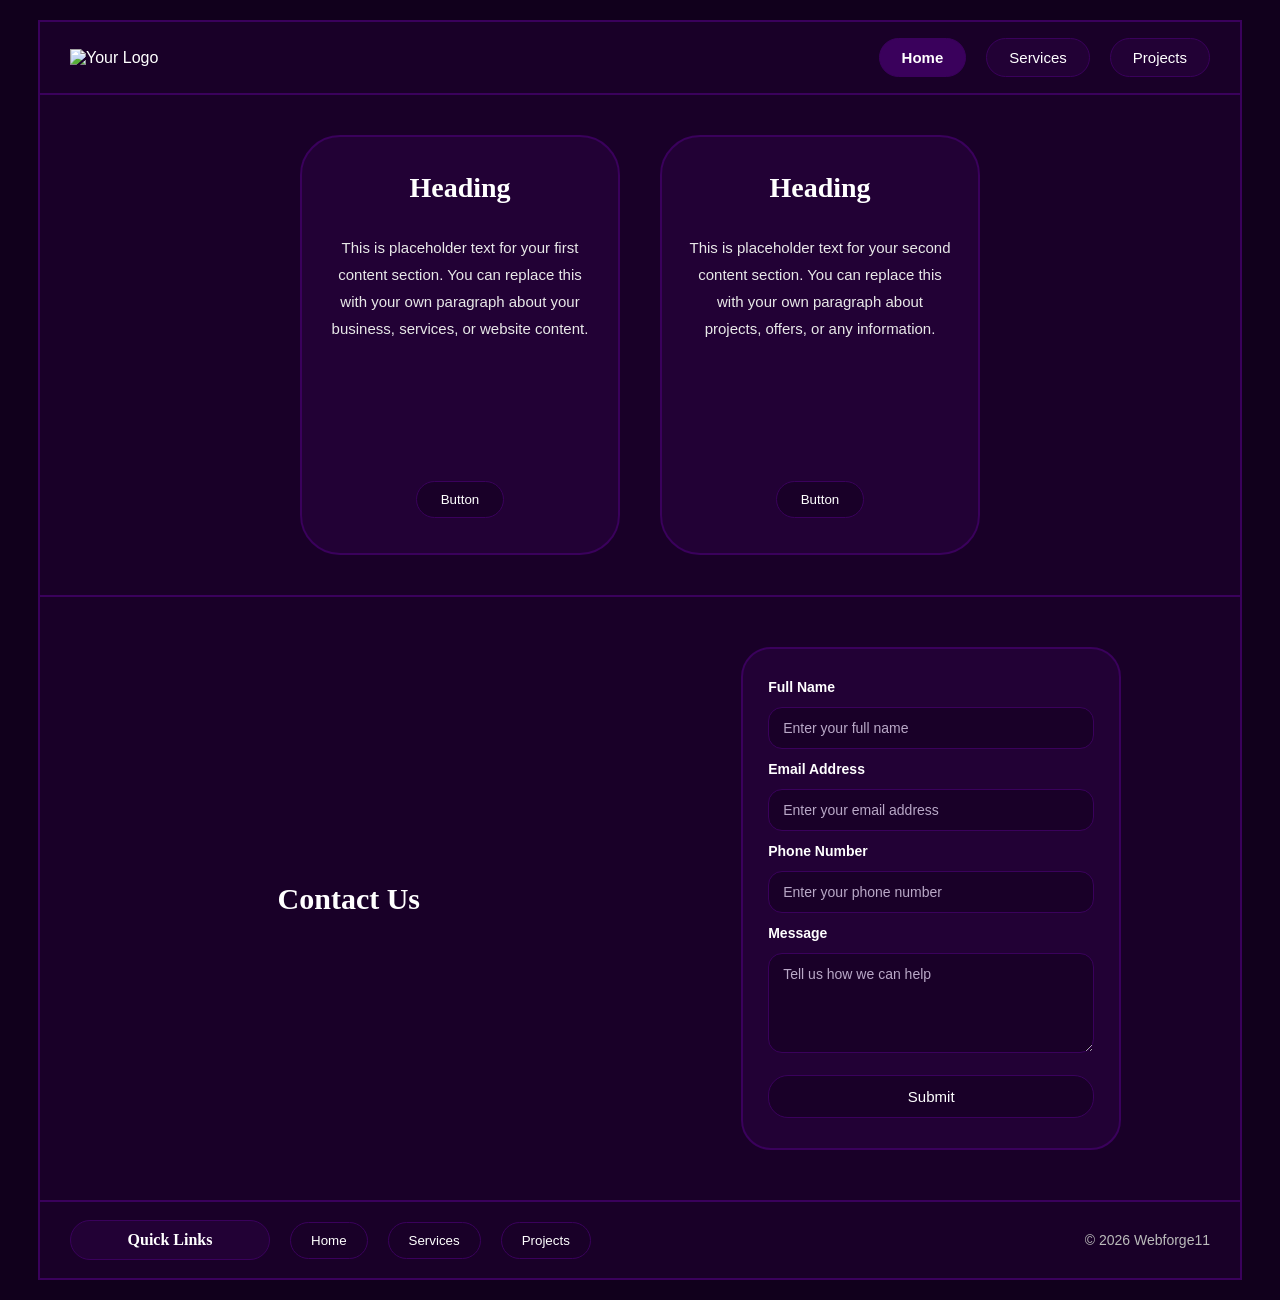
==== project.html @ 9a44a829 "Finalize navigation fixes" ====
<!DOCTYPE html>
<html lang="en">

<head>
  <meta charset="UTF-8">
  <meta name="viewport" content="width=device-width, initial-scale=1.0">
  <title>Wireframe Layout</title>
  <link rel="stylesheet" href="project.css">
</head>

<body>
  <div class="page-wrapper">


    <header class="top-bar">
      <div class="logo-box">
        <img src="images/logo.png" alt="Your Logo" class="logo">
      </div>

      <nav class="nav-bar">
        <button class="nav-btn active" onclick="goHome()">Home</button>
        <button class="nav-btn" onclick="goServices()">Services</button>
        <button class="nav-btn" onclick="goProjects()">Projects</button>
      </nav>
    </header>


    <main class="main-content">


      <section class="cards-section">
        <div class="info-card">
          <h2>Heading</h2>
          <p>
            This is placeholder text for your first content section. You can replace this with your own paragraph about
            your business, services, or website content.
          </p>
          <button class="card-btn" onclick="buttonAction('Left Card Button')">Button</button>
        </div>

        <div class="info-card">
          <h2>Heading</h2>
          <p>
            This is placeholder text for your second content section. You can replace this with your own paragraph about
            projects, offers, or any information.
          </p>
          <button class="card-btn" onclick="buttonAction('Right Card Button')">Button</button>
        </div>
      </section>


      <section class="form-section">
        <div class="form-left">
          <h2>Contact Us</h2>
        </div>

        <div class="form-right">
          <form class="contact-form">
            <label for="full-name">Full Name</label>
            <input type="text" id="full-name" name="full-name" placeholder="Enter your full name">

            <label for="email">Email Address</label>
            <input type="email" id="email" name="email" placeholder="Enter your email address">

            <label for="phone">Phone Number</label>
            <input type="tel" id="phone" name="phone" placeholder="Enter your phone number">

            <label for="message">Message</label>
            <textarea id="message" name="message" rows="4" placeholder="Tell us how we can help"></textarea>

            <button type="submit" class="submit-btn">Submit</button>
          </form>
        </div>
      </section>

    </main>


    <footer class="bottom-bar">
      <div class="footer-heading">Quick Links</div>

      <div class="footer-buttons">
        <button class="footer-btn" onclick="goHome()">Home</button>
        <button class="footer-btn" onclick="goServices()">Services</button>
        <button class="footer-btn" onclick="goProjects()">Projects</button>
      </div>

      <div class="footer-copy">© 2026 Webforge11</div>
    </footer>

  </div>

  <script>
    function goHome() {
      alert("Home page");
    }

    function goServices() {
      alert("Services page");
    }

    function goProjects() {
      alert("Projects page");
    }

    function buttonAction(name) {
      alert(name + " clicked");
    }
  </script>

</body>

</html>
---- project.css ----
body {
    margin: 0;
    padding: 0;
    background-color: #11001c;
    font-family: 'Inter', sans-serif;
    color: white;
}

.page-wrapper {
    width: 95%;
    max-width: 1200px;
    margin: 20px auto;
    background-color: #190028;
    border: 2px solid #3a015c;
    display: flex;
    flex-direction: column;
}

/*header*/
.top-bar {
    display: flex;
    justify-content: space-between;
    align-items: center;
    padding: 16px 30px;
    border-bottom: 2px solid #3a015c;
    gap: 20px;
}

.logo-box {
    display: flex;
    align-items: center;
    justify-content: flex-start;
    flex-shrink: 0;
}

.logo {
    width: 90px;
    height: auto;
    display: block;
}

.nav-bar {
    display: flex;
    gap: 20px;
    align-items: center;
    margin-left: auto;
}

.nav-btn {
    padding: 10px 22px;
    border: 1px solid #3a015c;
    border-radius: 20px;
    background-color: #220135;
    color: white;
    cursor: pointer;
    transition: background-color 0.3s ease;
    font-family: 'Inter', sans-serif;
    font-size: 15px;
}

.nav-btn:hover {
    background-color: #3a015c;
}

.nav-btn.active {
    background-color: #3a015c;
    font-weight: 600;
}

/*main*/
.main-content {
    display: flex;
    flex-direction: column;
}

/*top cards*/
.cards-section {
    display: flex;
    justify-content: center;
    gap: 40px;
    padding: 40px 30px;
    border-bottom: 2px solid #3a015c;
    flex-wrap: wrap;
}

.info-card {
    width: 320px;
    min-height: 420px;
    background-color: #220135;
    border: 2px solid #3a015c;
    border-radius: 40px;
    padding: 35px 25px;
    box-sizing: border-box;
    display: flex;
    flex-direction: column;
    align-items: center;
    text-align: center;
}

.info-card h2 {
    font-family: 'Zen Dots', cursive;
    color: white;
    margin: 0 0 30px 0;
    font-size: 28px;
}

.info-card p {
    line-height: 1.8;
    font-size: 15px;
    color: #e8e8e8;
    margin: 0 0 40px 0;
}

.card-btn {
    margin-top: auto;
    padding: 10px 24px;
    border: 1px solid #3a015c;
    border-radius: 20px;
    background-color: #190028;
    color: white;
    cursor: pointer;
    transition: background-color 0.3s ease;
    font-family: 'Inter', sans-serif;
}

.card-btn:hover {
    background-color: #3a015c;
}

/*form section*/
.form-section {
    display: flex;
    justify-content: space-between;
    align-items: center;
    padding: 50px 40px;
    gap: 30px;
}

.form-left,
.form-right {
    width: 48%;
    display: flex;
    justify-content: center;
    align-items: center;
}

.form-left h2 {
    font-family: 'Zen Dots', cursive;
    color: white;
    font-size: 30px;
    margin: 0;
}

.contact-form {
    width: 100%;
    max-width: 380px;
    background-color: #220135;
    border: 2px solid #3a015c;
    border-radius: 30px;
    padding: 30px 25px;
    display: flex;
    flex-direction: column;
    gap: 12px;
    box-sizing: border-box;
}

.contact-form label {
    font-size: 14px;
    font-weight: 600;
    color: white;
    text-align: left;
}

.contact-form input,
.contact-form textarea {
    width: 100%;
    padding: 12px 14px;
    border: 1px solid #3a015c;
    border-radius: 14px;
    background-color: #190028;
    color: white;
    font-family: 'Inter', sans-serif;
    font-size: 14px;
    box-sizing: border-box;
}

.contact-form input::placeholder,
.contact-form textarea::placeholder {
    color: #b9a8c7;
}

.contact-form textarea {
    resize: vertical;
    min-height: 100px;
}

.submit-btn {
    margin-top: 10px;
    padding: 12px 20px;
    border: 1px solid #3a015c;
    border-radius: 20px;
    background-color: #190028;
    color: white;
    cursor: pointer;
    transition: background-color 0.3s ease;
    font-family: 'Inter', sans-serif;
    font-size: 15px;
}

.submit-btn:hover {
    background-color: #3a015c;
}

/*footer*/
.bottom-bar {
    display: flex;
    justify-content: space-between;
    align-items: center;
    padding: 18px 30px;
    border-top: 2px solid #3a015c;
    gap: 20px;
}

.footer-heading {
    width: 200px;
    padding: 10px 20px;
    background-color: #220135;
    border: 1px solid #3a015c;
    border-radius: 20px;
    text-align: center;
    font-weight: 600;
    color: white;
    font-family: 'Zen Dots', cursive;
    box-sizing: border-box;
}

.footer-buttons {
    display: flex;
    gap: 20px;
    align-items: center;
}

.footer-btn {
    padding: 10px 20px;
    border: 1px solid #3a015c;
    border-radius: 20px;
    background-color: #190028;
    color: white;
    cursor: pointer;
    transition: background-color 0.3s ease;
    font-family: 'Inter', sans-serif;
}

.footer-btn:hover {
    background-color: #3a015c;
}

.footer-copy {
    color: #bbb;
    font-size: 14px;
    margin-left: auto;
    white-space: nowrap;
}

/*responsive media*/
@media (max-width: 900px) {

    .top-bar,
    .form-section,
    .bottom-bar {
        flex-direction: column;
        align-items: center;
        text-align: center;
    }

    .nav-bar,
    .footer-buttons {
        justify-content: center;
        flex-wrap: wrap;
        margin-left: 0;
    }

    .form-left,
    .form-right {
        width: 100%;
    }

    .footer-copy {
        margin-left: 0;
    }
}
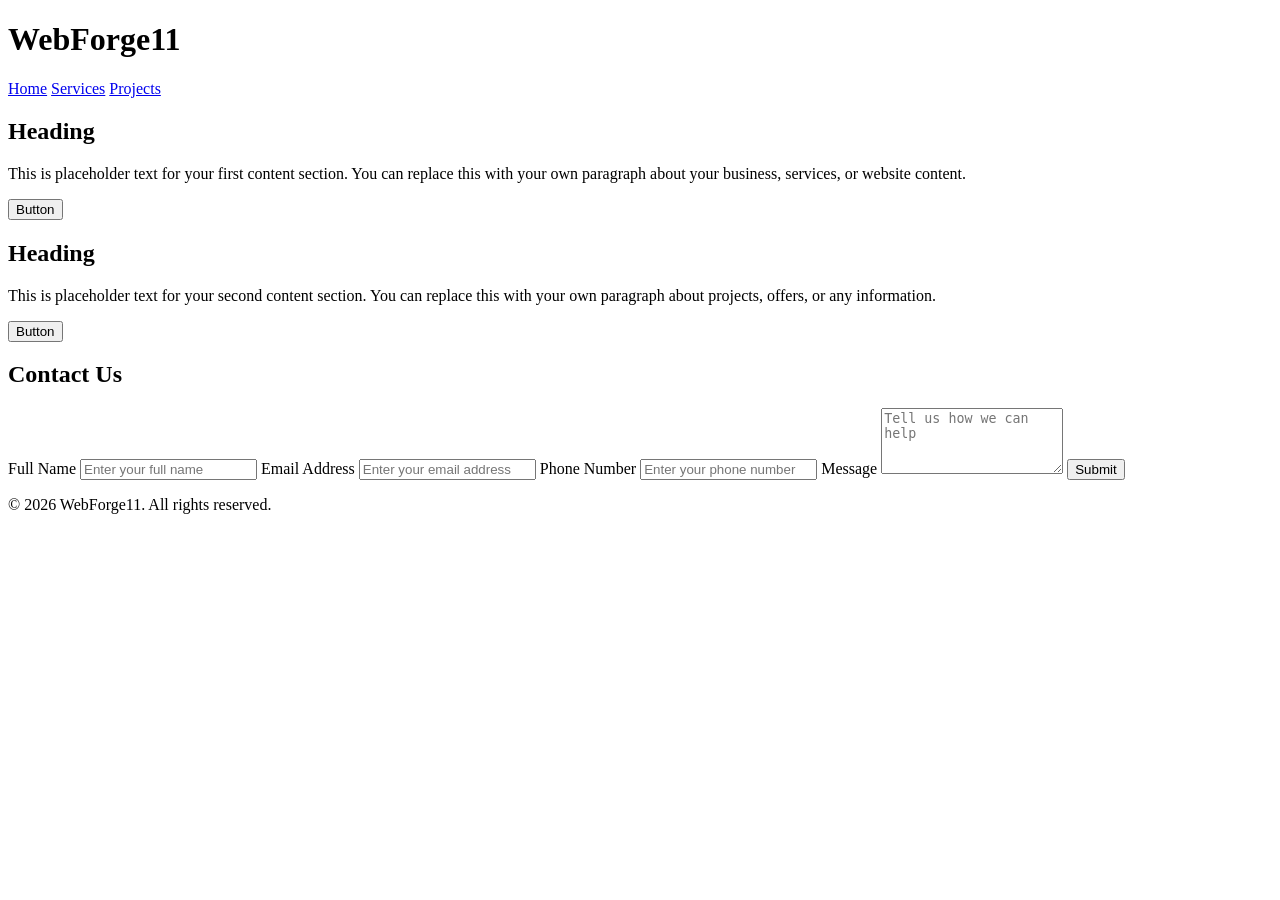
==== commit d21b455a: "Refactor project.html structure and styles html fix" ====
--- a/project.html
+++ b/project.html
@@ -5,23 +5,23 @@
   <meta charset="UTF-8">
   <meta name="viewport" content="width=device-width, initial-scale=1.0">
   <title>Wireframe Layout</title>
-  <link rel="stylesheet" href="project.css">
+  <link rel="stylesheet" href="styles/project.css">
 </head>
 
 <body>
   <div class="page-wrapper">
 
 
-    <header class="top-bar">
-      <div class="logo-box">
-        <img src="images/logo.png" alt="Your Logo" class="logo">
+    <header class="main-header">
+      <div class="nav-container">
+        <h1 class="logo-text">WebForge11</h1>
+
+        <nav class="nav-links">
+          <a href="index.html">Home</a>
+          <a href="services.html">Services</a>
+          <a href="projects.html">Projects</a>
+        </nav>
       </div>
-
-      <nav class="nav-bar">
-        <button class="nav-btn active" onclick="goHome()">Home</button>
-        <button class="nav-btn" onclick="goServices()">Services</button>
-        <button class="nav-btn" onclick="goProjects()">Projects</button>
-      </nav>
     </header>
 
 
@@ -76,16 +76,8 @@
     </main>
 
 
-    <footer class="bottom-bar">
-      <div class="footer-heading">Quick Links</div>
-
-      <div class="footer-buttons">
-        <button class="footer-btn" onclick="goHome()">Home</button>
-        <button class="footer-btn" onclick="goServices()">Services</button>
-        <button class="footer-btn" onclick="goProjects()">Projects</button>
-      </div>
-
-      <div class="footer-copy">© 2026 Webforge11</div>
+    <footer class="main-footer">
+      <p>© 2026 WebForge11. All rights reserved.</p>
     </footer>
 
   </div>
@@ -110,4 +102,4 @@
 
 </body>
 
-</html>+</html>
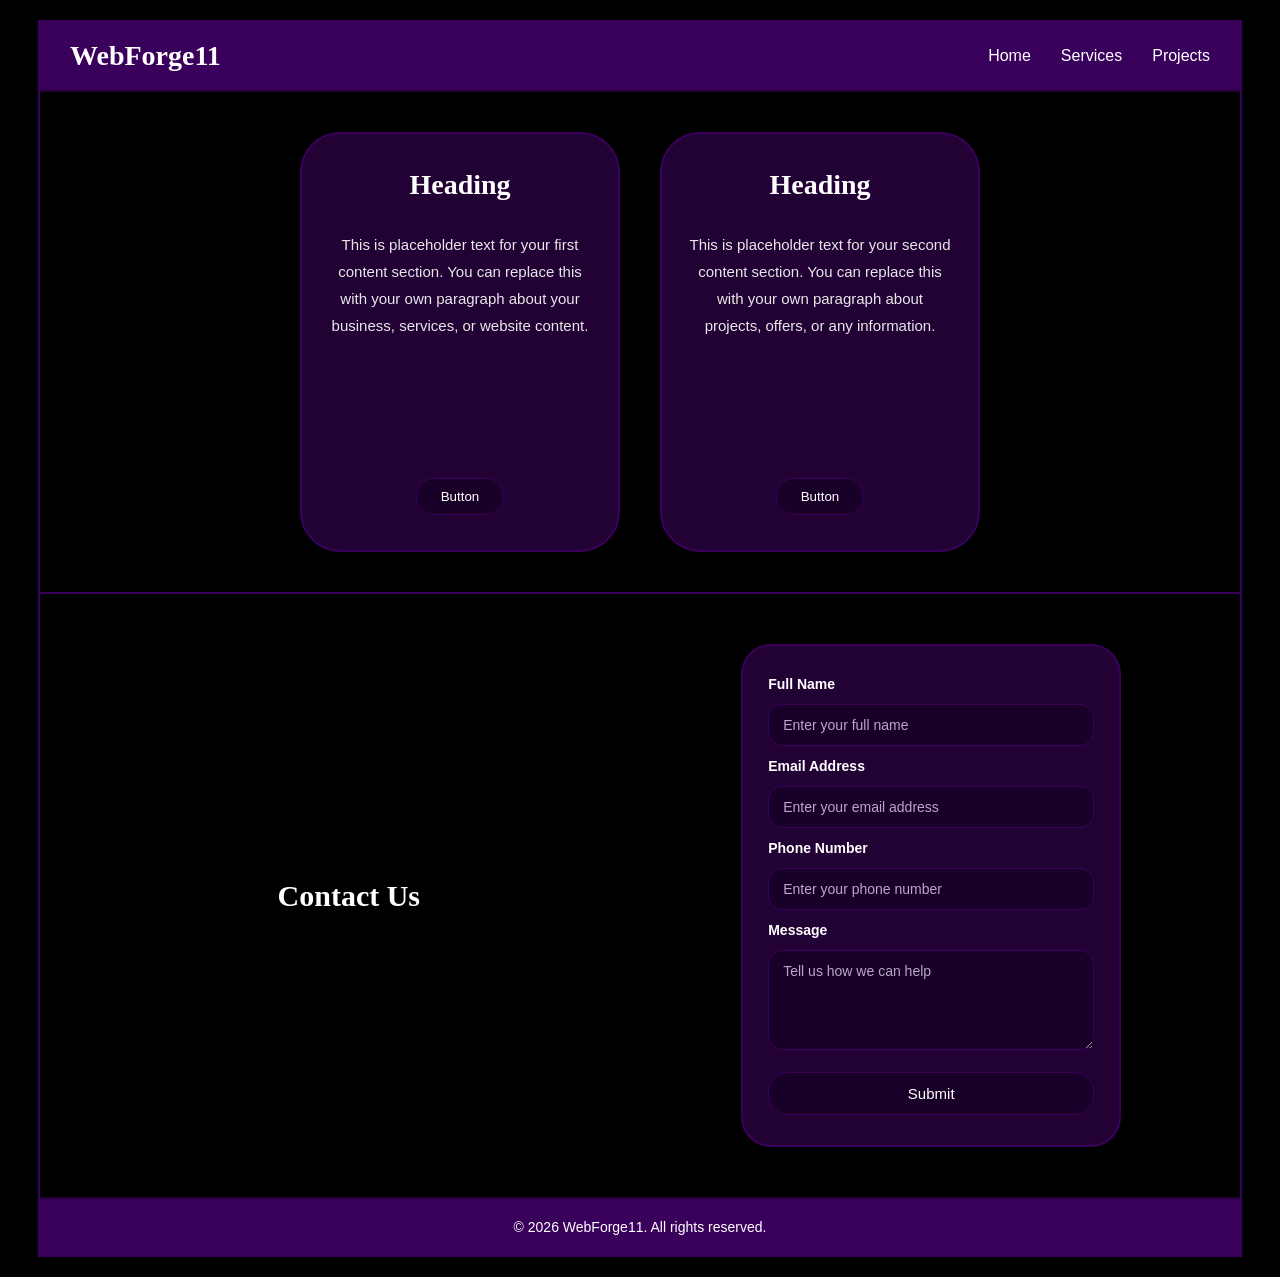
==== commit 4c2671b0: "html and css change fixes" ====
--- a/project.html
+++ b/project.html
@@ -5,7 +5,7 @@
   <meta charset="UTF-8">
   <meta name="viewport" content="width=device-width, initial-scale=1.0">
   <title>Wireframe Layout</title>
-  <link rel="stylesheet" href="styles/project.css">
+  <link rel="stylesheet" href="css/project.css">
 </head>
 
 <body>
@@ -102,4 +102,4 @@
 
 </body>
 
-</html>
+</html>
--- a/css/project.css
+++ b/css/project.css
@@ -0,0 +1,297 @@
+body {
+    margin: 0;
+    padding: 0;
+    background-color: black;
+    font-family: 'Inter', sans-serif;
+    color: white;
+}
+
+.page-wrapper {
+    width: 95%;
+    max-width: 1200px;
+    margin: 20px auto;
+    background-color: black;
+    border: 2px solid #3a015c;
+    /* keep purple accent */
+    display: flex;
+    flex-direction: column;
+}
+
+/* header */
+.main-header {
+    width: 100%;
+    background-color: #3a015c;
+    border-bottom: 2px solid #220135;
+}
+
+.nav-container {
+    max-width: 1200px;
+    margin: 0 auto;
+    padding: 18px 30px;
+    display: flex;
+    justify-content: space-between;
+    align-items: center;
+}
+
+.logo-text {
+    font-family: 'Zen Dots', cursive;
+    color: white;
+    font-size: 28px;
+    margin: 0;
+}
+
+.nav-links {
+    display: flex;
+    gap: 30px;
+    align-items: center;
+}
+
+.nav-links a {
+    text-decoration: none;
+    color: white;
+    font-family: 'Inter', sans-serif;
+    font-size: 16px;
+    transition: color 0.3s ease;
+}
+
+.nav-links a:hover {
+    color: #d9a6ff;
+}
+
+/* main */
+.main-content {
+    display: flex;
+    flex-direction: column;
+}
+
+/* top cards */
+.cards-section {
+    display: flex;
+    justify-content: center;
+    gap: 40px;
+    padding: 40px 30px;
+    border-bottom: 2px solid #3a015c;
+    flex-wrap: wrap;
+}
+
+.info-card {
+    width: 320px;
+    min-height: 420px;
+    background-color: #220135;
+    border: 2px solid #3a015c;
+    border-radius: 40px;
+    padding: 35px 25px;
+    box-sizing: border-box;
+    display: flex;
+    flex-direction: column;
+    align-items: center;
+    text-align: center;
+}
+
+.info-card h2 {
+    font-family: 'Zen Dots', cursive;
+    color: white;
+    margin: 0 0 30px 0;
+    font-size: 28px;
+}
+
+.info-card p {
+    line-height: 1.8;
+    font-size: 15px;
+    color: #e8e8e8;
+    margin: 0 0 40px 0;
+}
+
+.card-btn {
+    margin-top: auto;
+    padding: 10px 24px;
+    border: 1px solid #3a015c;
+    border-radius: 20px;
+    background-color: #190028;
+    color: white;
+    cursor: pointer;
+    transition: background-color 0.3s ease;
+    font-family: 'Inter', sans-serif;
+}
+
+.card-btn:hover {
+    background-color: #3a015c;
+}
+
+/* form section */
+.form-section {
+    display: flex;
+    justify-content: space-between;
+    align-items: center;
+    padding: 50px 40px;
+    gap: 30px;
+}
+
+.form-left,
+.form-right {
+    width: 48%;
+    display: flex;
+    justify-content: center;
+    align-items: center;
+}
+
+.form-left h2 {
+    font-family: 'Zen Dots', cursive;
+    color: white;
+    font-size: 30px;
+    margin: 0;
+}
+
+.contact-form {
+    width: 100%;
+    max-width: 380px;
+    background-color: #220135;
+    border: 2px solid #3a015c;
+    border-radius: 30px;
+    padding: 30px 25px;
+    display: flex;
+    flex-direction: column;
+    gap: 12px;
+    box-sizing: border-box;
+}
+
+.contact-form label {
+    font-size: 14px;
+    font-weight: 600;
+    color: white;
+    text-align: left;
+}
+
+.contact-form input,
+.contact-form textarea {
+    width: 100%;
+    padding: 12px 14px;
+    border: 1px solid #3a015c;
+    border-radius: 14px;
+    background-color: #190028;
+    color: white;
+    font-family: 'Inter', sans-serif;
+    font-size: 14px;
+    box-sizing: border-box;
+}
+
+.contact-form input::placeholder,
+.contact-form textarea::placeholder {
+    color: #b9a8c7;
+}
+
+.contact-form textarea {
+    resize: vertical;
+    min-height: 100px;
+}
+
+.submit-btn {
+    margin-top: 10px;
+    padding: 12px 20px;
+    border: 1px solid #3a015c;
+    border-radius: 20px;
+    background-color: #190028;
+    color: white;
+    cursor: pointer;
+    transition: background-color 0.3s ease;
+    font-family: 'Inter', sans-serif;
+    font-size: 15px;
+}
+
+.submit-btn:hover {
+    background-color: #3a015c;
+}
+
+/* footer */
+.bottom-bar {
+    display: flex;
+    justify-content: space-between;
+    align-items: center;
+    padding: 18px 30px;
+    border-top: 2px solid #3a015c;
+    gap: 20px;
+}
+
+.footer-heading {
+    width: 200px;
+    padding: 10px 20px;
+    background-color: #220135;
+    border: 1px solid #3a015c;
+    border-radius: 20px;
+    text-align: center;
+    font-weight: 600;
+    color: white;
+    font-family: 'Zen Dots', cursive;
+    box-sizing: border-box;
+}
+
+.footer-buttons {
+    display: flex;
+    gap: 20px;
+    align-items: center;
+}
+
+.footer-btn {
+    padding: 10px 20px;
+    border: 1px solid #3a015c;
+    border-radius: 20px;
+    background-color: #190028;
+    color: white;
+    cursor: pointer;
+    transition: background-color 0.3s ease;
+    font-family: 'Inter', sans-serif;
+}
+
+.footer-btn:hover {
+    background-color: #3a015c;
+}
+
+.footer-copy {
+    color: #bbb;
+    font-size: 14px;
+    margin-left: auto;
+    white-space: nowrap;
+}
+
+/* footer */
+.main-footer {
+    width: 100%;
+    background-color: #3a015c;
+    padding: 20px 0;
+    text-align: center;
+    border-top: 2px solid #220135;
+}
+
+.main-footer p {
+    margin: 0;
+    font-size: 14px;
+    color: white;
+    font-family: 'Inter', sans-serif;
+}
+
+/* responsive media */
+@media (max-width: 900px) {
+
+    .nav-container,
+    .form-section,
+    .bottom-bar {
+        flex-direction: column;
+        align-items: center;
+        text-align: center;
+    }
+
+    .nav-links,
+    .footer-buttons {
+        justify-content: center;
+        flex-wrap: wrap;
+    }
+
+    .form-left,
+    .form-right {
+        width: 100%;
+    }
+
+    .footer-copy {
+        margin-left: 0;
+    }
+}
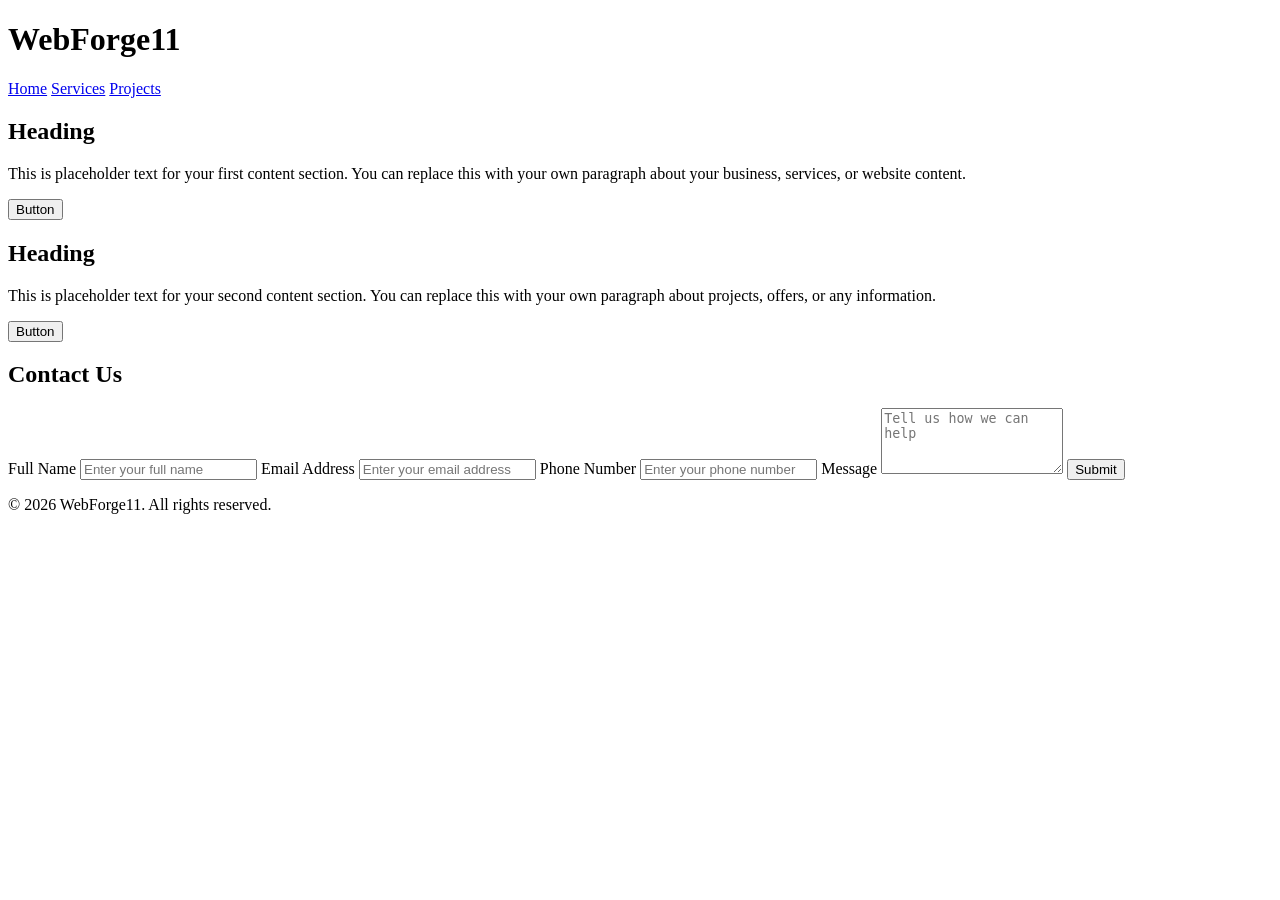
==== commit fbef3b39: "Final styling and layout updates" ====
--- a/project.html
+++ b/project.html
@@ -5,7 +5,7 @@
   <meta charset="UTF-8">
   <meta name="viewport" content="width=device-width, initial-scale=1.0">
   <title>Wireframe Layout</title>
-  <link rel="stylesheet" href="css/project.css">
+  <link rel="stylesheet" href="project.css">
 </head>
 
 <body>
@@ -102,4 +102,4 @@
 
 </body>
 
-</html>+</html>
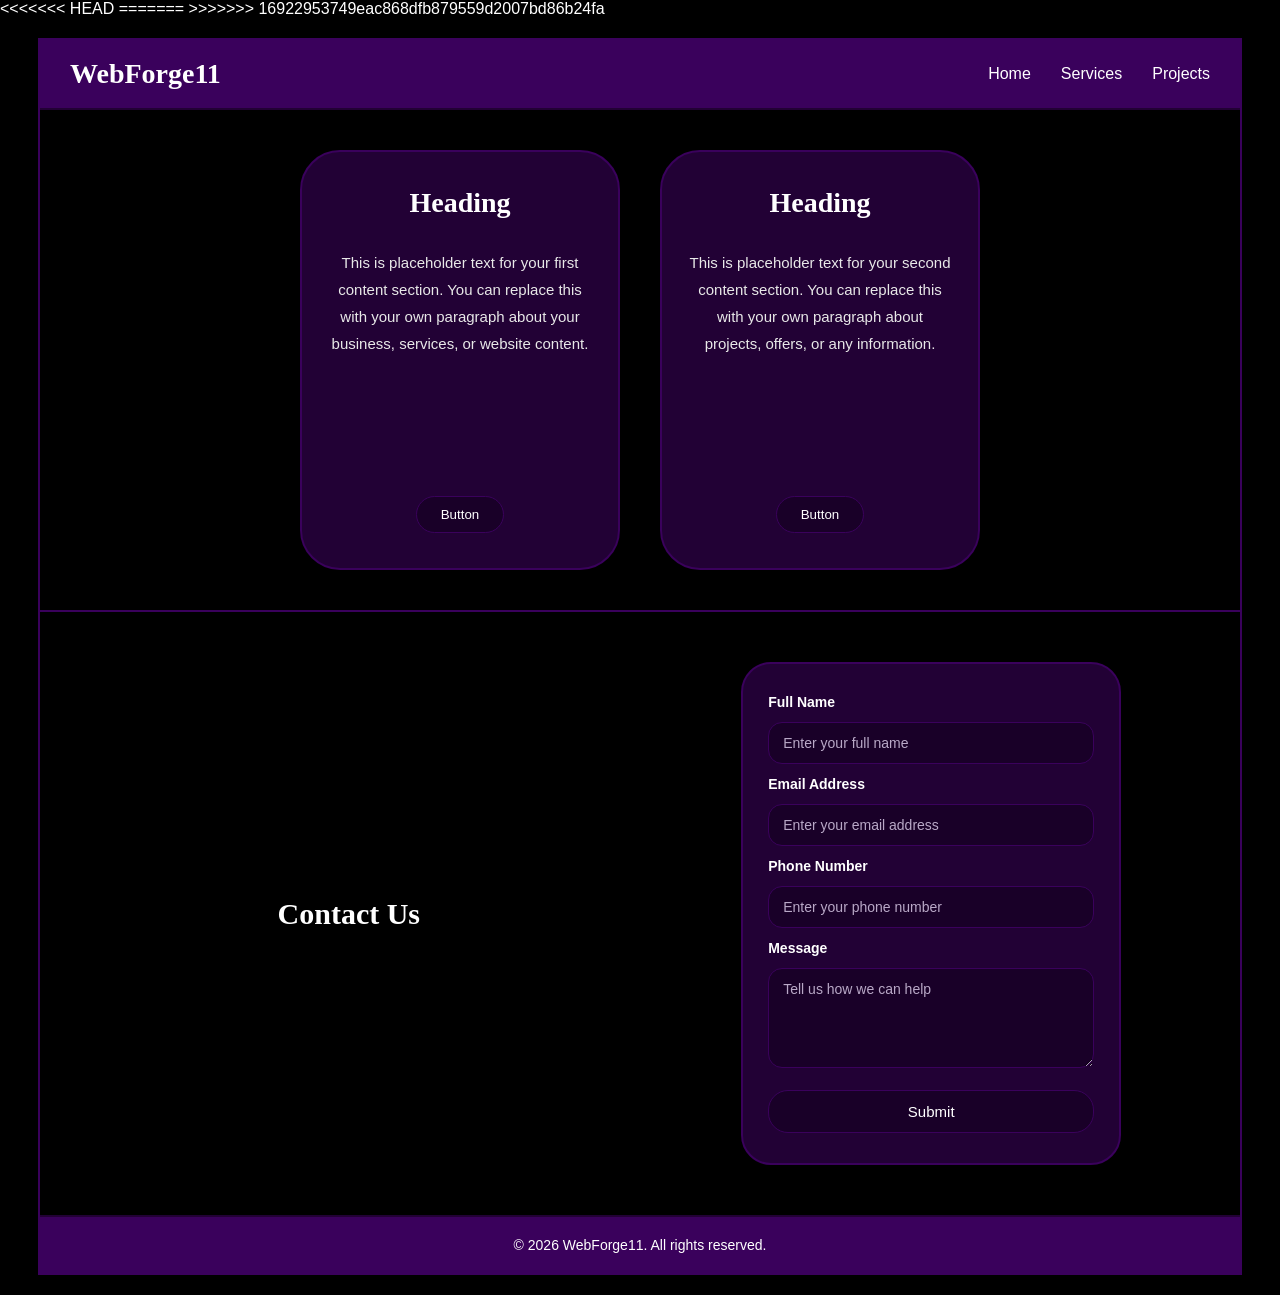
==== commit 0f5769de: "Final styling and layout updates" ====
--- a/project.html
+++ b/project.html
@@ -5,7 +5,11 @@
   <meta charset="UTF-8">
   <meta name="viewport" content="width=device-width, initial-scale=1.0">
   <title>Wireframe Layout</title>
+<<<<<<< HEAD
   <link rel="stylesheet" href="project.css">
+=======
+  <link rel="stylesheet" href="css/project.css">
+>>>>>>> 16922953749eac868dfb879559d2007bd86b24fa
 </head>
 
 <body>
@@ -102,4 +106,4 @@
 
 </body>
 
-</html>
+</html>
--- a/css/project.css
+++ b/css/project.css
@@ -0,0 +1,297 @@
+body {
+    margin: 0;
+    padding: 0;
+    background-color: black;
+    font-family: 'Inter', sans-serif;
+    color: white;
+}
+
+.page-wrapper {
+    width: 95%;
+    max-width: 1200px;
+    margin: 20px auto;
+    background-color: black;
+    border: 2px solid #3a015c;
+    /* keep purple accent */
+    display: flex;
+    flex-direction: column;
+}
+
+/* header */
+.main-header {
+    width: 100%;
+    background-color: #3a015c;
+    border-bottom: 2px solid #220135;
+}
+
+.nav-container {
+    max-width: 1200px;
+    margin: 0 auto;
+    padding: 18px 30px;
+    display: flex;
+    justify-content: space-between;
+    align-items: center;
+}
+
+.logo-text {
+    font-family: 'Zen Dots', cursive;
+    color: white;
+    font-size: 28px;
+    margin: 0;
+}
+
+.nav-links {
+    display: flex;
+    gap: 30px;
+    align-items: center;
+}
+
+.nav-links a {
+    text-decoration: none;
+    color: white;
+    font-family: 'Inter', sans-serif;
+    font-size: 16px;
+    transition: color 0.3s ease;
+}
+
+.nav-links a:hover {
+    color: #d9a6ff;
+}
+
+/* main */
+.main-content {
+    display: flex;
+    flex-direction: column;
+}
+
+/* top cards */
+.cards-section {
+    display: flex;
+    justify-content: center;
+    gap: 40px;
+    padding: 40px 30px;
+    border-bottom: 2px solid #3a015c;
+    flex-wrap: wrap;
+}
+
+.info-card {
+    width: 320px;
+    min-height: 420px;
+    background-color: #220135;
+    border: 2px solid #3a015c;
+    border-radius: 40px;
+    padding: 35px 25px;
+    box-sizing: border-box;
+    display: flex;
+    flex-direction: column;
+    align-items: center;
+    text-align: center;
+}
+
+.info-card h2 {
+    font-family: 'Zen Dots', cursive;
+    color: white;
+    margin: 0 0 30px 0;
+    font-size: 28px;
+}
+
+.info-card p {
+    line-height: 1.8;
+    font-size: 15px;
+    color: #e8e8e8;
+    margin: 0 0 40px 0;
+}
+
+.card-btn {
+    margin-top: auto;
+    padding: 10px 24px;
+    border: 1px solid #3a015c;
+    border-radius: 20px;
+    background-color: #190028;
+    color: white;
+    cursor: pointer;
+    transition: background-color 0.3s ease;
+    font-family: 'Inter', sans-serif;
+}
+
+.card-btn:hover {
+    background-color: #3a015c;
+}
+
+/* form section */
+.form-section {
+    display: flex;
+    justify-content: space-between;
+    align-items: center;
+    padding: 50px 40px;
+    gap: 30px;
+}
+
+.form-left,
+.form-right {
+    width: 48%;
+    display: flex;
+    justify-content: center;
+    align-items: center;
+}
+
+.form-left h2 {
+    font-family: 'Zen Dots', cursive;
+    color: white;
+    font-size: 30px;
+    margin: 0;
+}
+
+.contact-form {
+    width: 100%;
+    max-width: 380px;
+    background-color: #220135;
+    border: 2px solid #3a015c;
+    border-radius: 30px;
+    padding: 30px 25px;
+    display: flex;
+    flex-direction: column;
+    gap: 12px;
+    box-sizing: border-box;
+}
+
+.contact-form label {
+    font-size: 14px;
+    font-weight: 600;
+    color: white;
+    text-align: left;
+}
+
+.contact-form input,
+.contact-form textarea {
+    width: 100%;
+    padding: 12px 14px;
+    border: 1px solid #3a015c;
+    border-radius: 14px;
+    background-color: #190028;
+    color: white;
+    font-family: 'Inter', sans-serif;
+    font-size: 14px;
+    box-sizing: border-box;
+}
+
+.contact-form input::placeholder,
+.contact-form textarea::placeholder {
+    color: #b9a8c7;
+}
+
+.contact-form textarea {
+    resize: vertical;
+    min-height: 100px;
+}
+
+.submit-btn {
+    margin-top: 10px;
+    padding: 12px 20px;
+    border: 1px solid #3a015c;
+    border-radius: 20px;
+    background-color: #190028;
+    color: white;
+    cursor: pointer;
+    transition: background-color 0.3s ease;
+    font-family: 'Inter', sans-serif;
+    font-size: 15px;
+}
+
+.submit-btn:hover {
+    background-color: #3a015c;
+}
+
+/* footer */
+.bottom-bar {
+    display: flex;
+    justify-content: space-between;
+    align-items: center;
+    padding: 18px 30px;
+    border-top: 2px solid #3a015c;
+    gap: 20px;
+}
+
+.footer-heading {
+    width: 200px;
+    padding: 10px 20px;
+    background-color: #220135;
+    border: 1px solid #3a015c;
+    border-radius: 20px;
+    text-align: center;
+    font-weight: 600;
+    color: white;
+    font-family: 'Zen Dots', cursive;
+    box-sizing: border-box;
+}
+
+.footer-buttons {
+    display: flex;
+    gap: 20px;
+    align-items: center;
+}
+
+.footer-btn {
+    padding: 10px 20px;
+    border: 1px solid #3a015c;
+    border-radius: 20px;
+    background-color: #190028;
+    color: white;
+    cursor: pointer;
+    transition: background-color 0.3s ease;
+    font-family: 'Inter', sans-serif;
+}
+
+.footer-btn:hover {
+    background-color: #3a015c;
+}
+
+.footer-copy {
+    color: #bbb;
+    font-size: 14px;
+    margin-left: auto;
+    white-space: nowrap;
+}
+
+/* footer */
+.main-footer {
+    width: 100%;
+    background-color: #3a015c;
+    padding: 20px 0;
+    text-align: center;
+    border-top: 2px solid #220135;
+}
+
+.main-footer p {
+    margin: 0;
+    font-size: 14px;
+    color: white;
+    font-family: 'Inter', sans-serif;
+}
+
+/* responsive media */
+@media (max-width: 900px) {
+
+    .nav-container,
+    .form-section,
+    .bottom-bar {
+        flex-direction: column;
+        align-items: center;
+        text-align: center;
+    }
+
+    .nav-links,
+    .footer-buttons {
+        justify-content: center;
+        flex-wrap: wrap;
+    }
+
+    .form-left,
+    .form-right {
+        width: 100%;
+    }
+
+    .footer-copy {
+        margin-left: 0;
+    }
+}
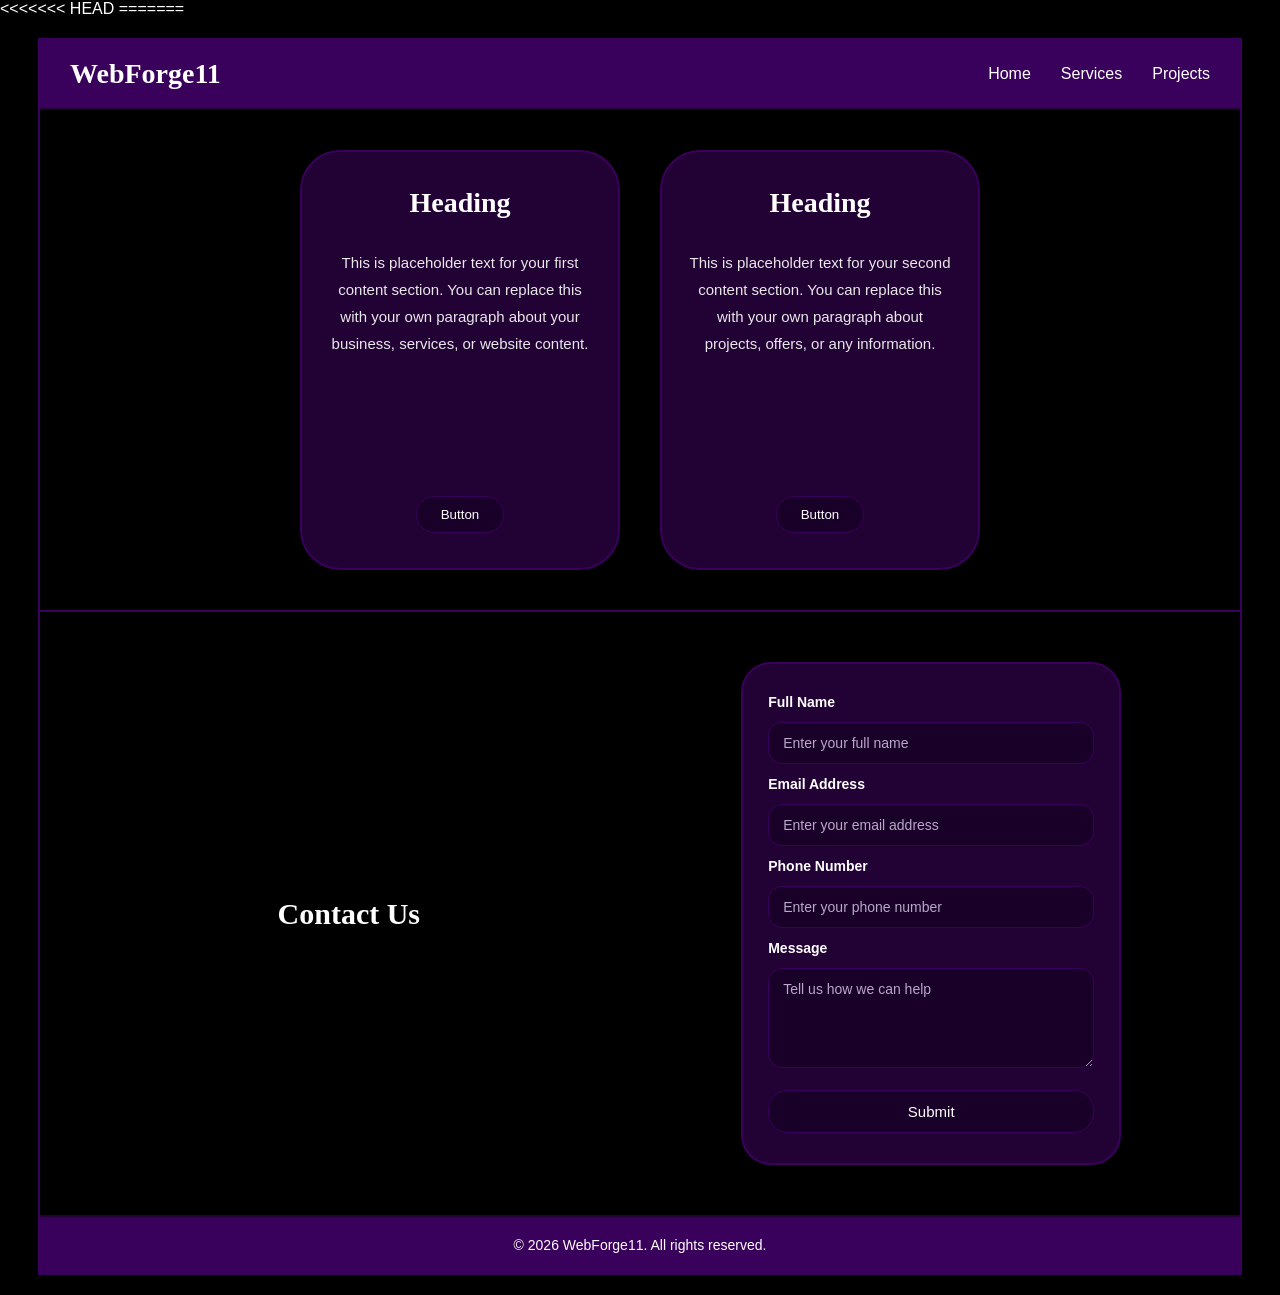
==== commit d451ee5d: "Fix stylesheet path in project.html" ====
--- a/project.html
+++ b/project.html
@@ -9,7 +9,7 @@
   <link rel="stylesheet" href="project.css">
 =======
   <link rel="stylesheet" href="css/project.css">
->>>>>>> 16922953749eac868dfb879559d2007bd86b24fa
+
 </head>
 
 <body>
@@ -106,4 +106,4 @@
 
 </body>
 
-</html>+</html>
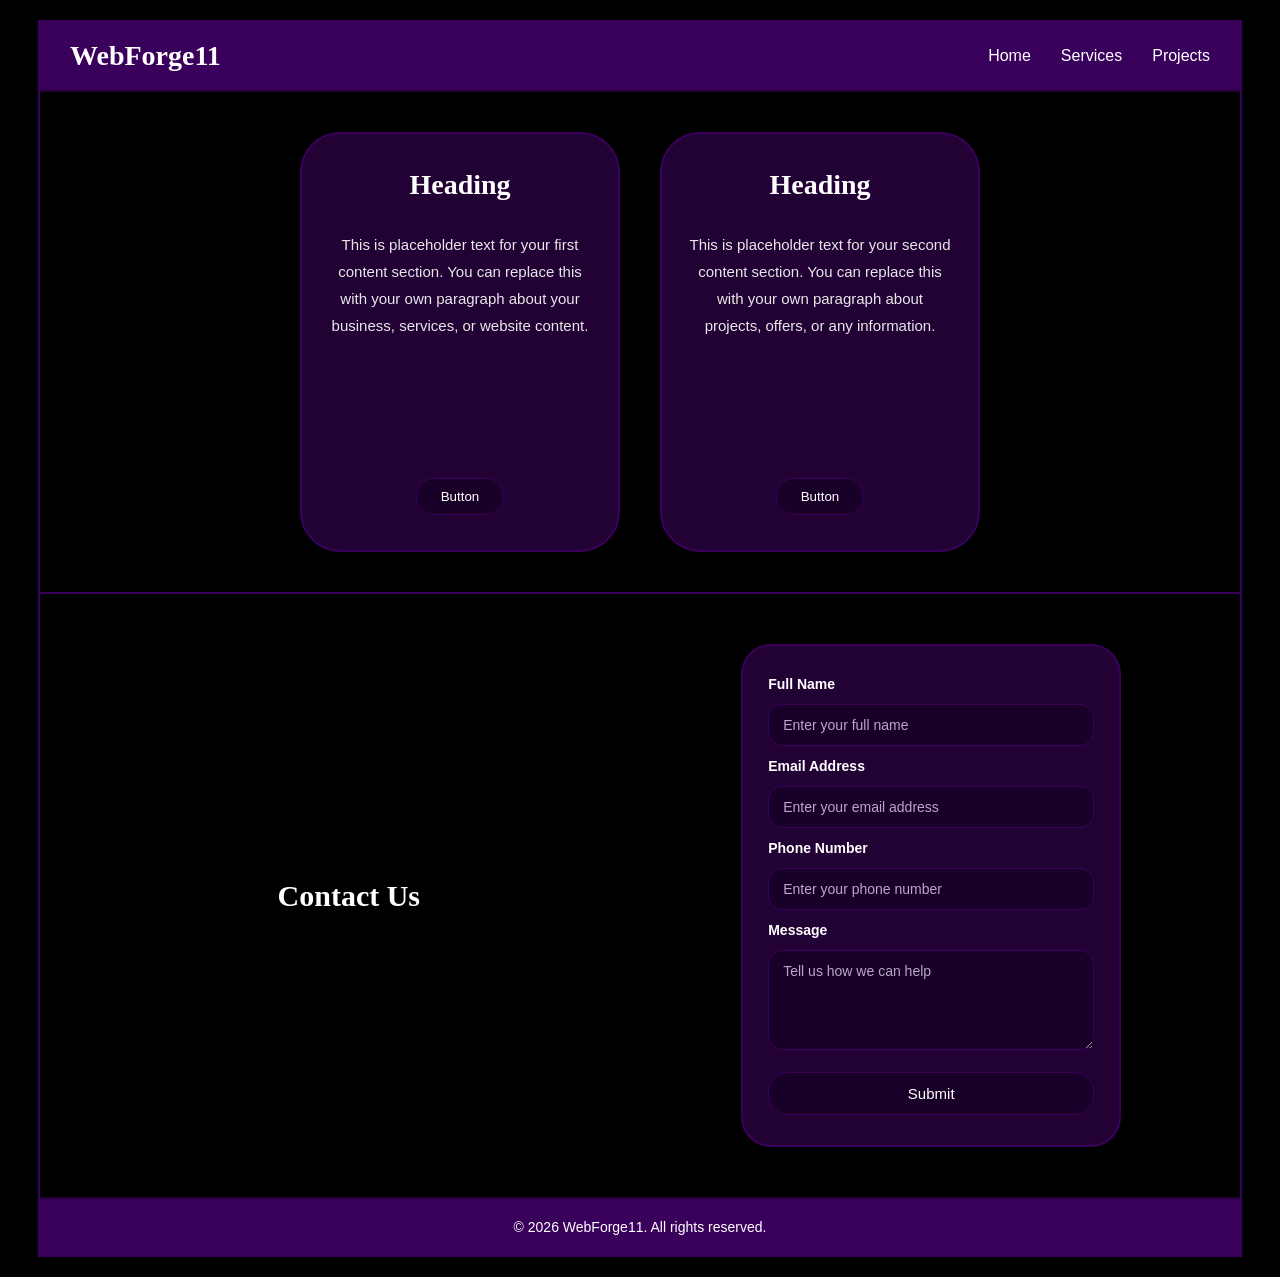
==== commit 5a6d6960: "Fix stylesheet path in project.html" ====
--- a/project.html
+++ b/project.html
@@ -1,20 +1,14 @@
 <!DOCTYPE html>
 <html lang="en">
-
 <head>
   <meta charset="UTF-8">
   <meta name="viewport" content="width=device-width, initial-scale=1.0">
   <title>Wireframe Layout</title>
-<<<<<<< HEAD
-  <link rel="stylesheet" href="project.css">
-=======
   <link rel="stylesheet" href="css/project.css">
-
 </head>
 
 <body>
   <div class="page-wrapper">
-
 
     <header class="main-header">
       <div class="nav-container">
@@ -28,9 +22,7 @@
       </div>
     </header>
 
-
     <main class="main-content">
-
 
       <section class="cards-section">
         <div class="info-card">
@@ -51,7 +43,6 @@
           <button class="card-btn" onclick="buttonAction('Right Card Button')">Button</button>
         </div>
       </section>
-
 
       <section class="form-section">
         <div class="form-left">
@@ -79,9 +70,8 @@
 
     </main>
 
-
     <footer class="main-footer">
-      <p>© 2026 WebForge11. All rights reserved.</p>
+      <p>&copy; 2026 WebForge11. All rights reserved.</p>
     </footer>
 
   </div>
@@ -100,10 +90,3 @@
     }
 
     function buttonAction(name) {
-      alert(name + " clicked");
-    }
-  </script>
-
-</body>
-
-</html>
